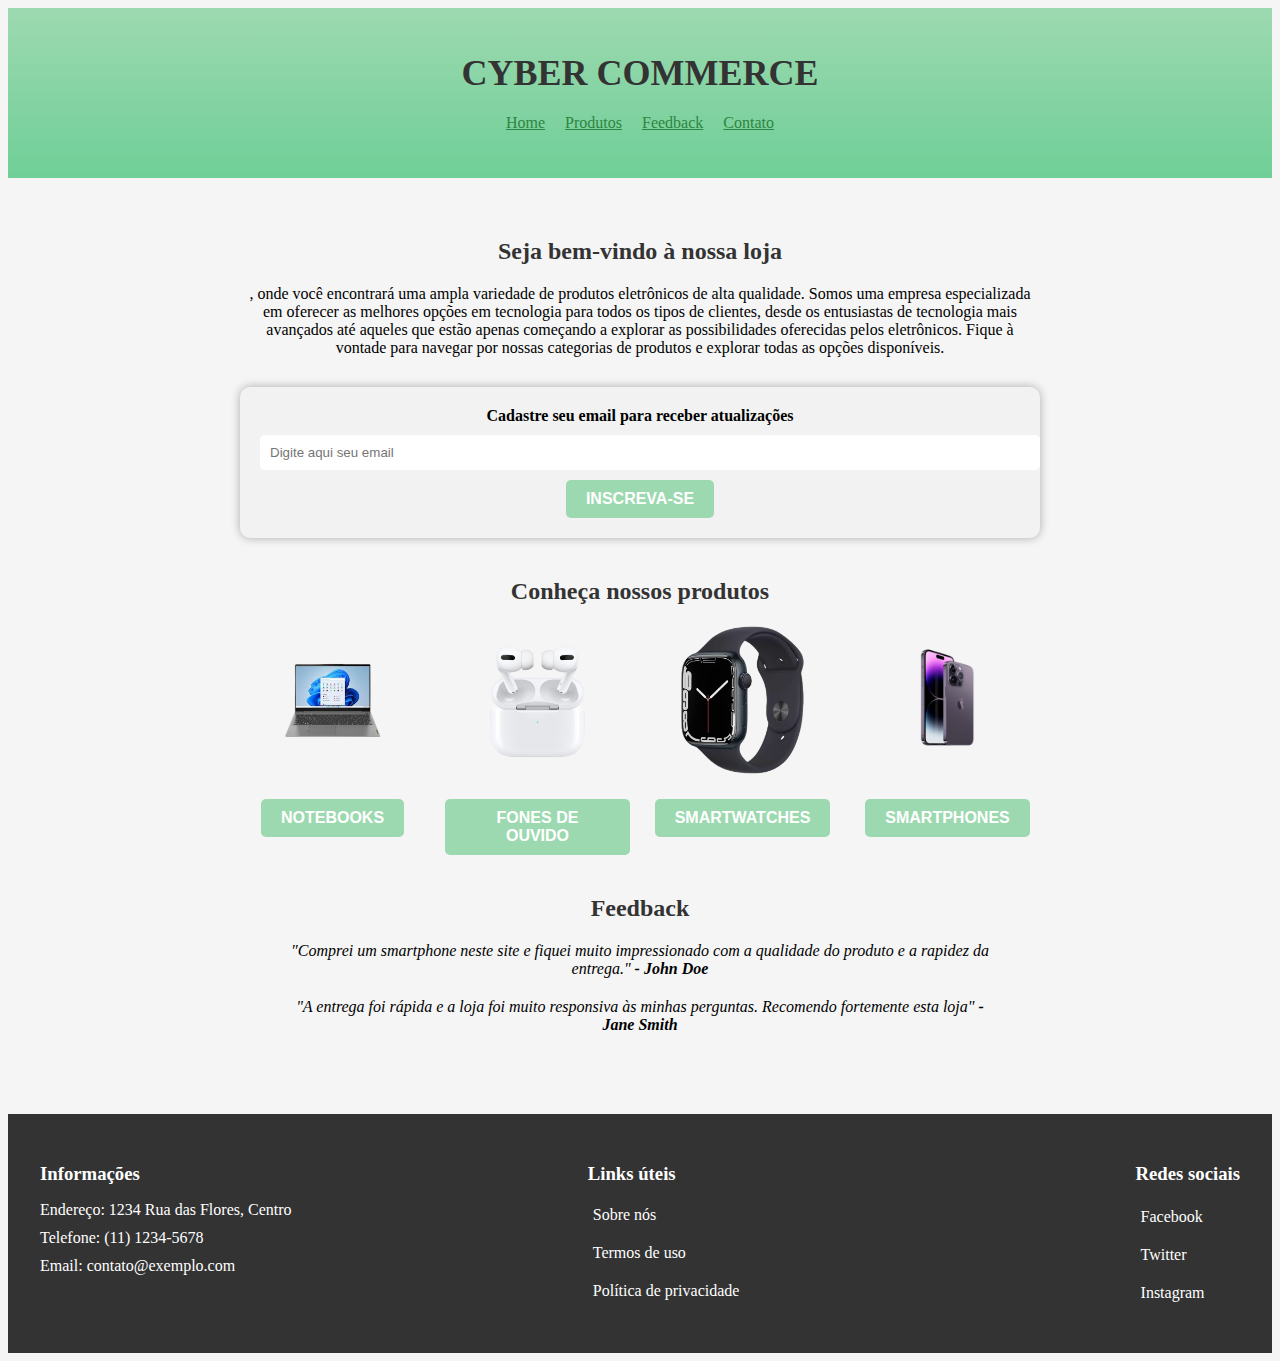
==== index.html @ 16235d27 "Update and rename landingpage.html to index.html" ====
<!DOCTYPE html>
<html lang="pt">
  <head>
    <meta charset="UTF-8">
    <title>Landing Page</title>
    <link rel="stylesheet" href="style.css">
  </head>
  <body>
    <header id="topo">
        <h1>Cyber Commerce</h1>
        <nav>
          <ul>
            <li><a href="#topo">Home</a></li>
            <li><a href="#produtos">Produtos</a></li>
            <li><a href="#feedback">Feedback</a></li>
            <li><a href="#contato">Contato</a></li>
          </ul>
        </nav>
    </header>
    <main>
      <section  >
        <h2>Seja bem-vindo à nossa loja</h2>
        <p> , onde você encontrará uma ampla variedade de produtos eletrônicos de alta qualidade. Somos uma empresa especializada em oferecer as melhores opções em tecnologia para todos os tipos de clientes, desde os entusiastas de tecnologia mais avançados até aqueles que estão apenas começando a explorar as possibilidades oferecidas pelos eletrônicos. Fique à vontade para navegar por nossas categorias de produtos e explorar todas as opções disponíveis.</p>
        <form>
          <label for="email">Cadastre seu email para receber atualizações </label>
          <input type="email" id="email" placeholder="Digite aqui seu email">
          <button>Inscreva-se</button>
        </form>
      </section>
      <section  id="produtos" >
        <h2>Conheça nossos produtos</h2>
        <div class="product-container">
          <div class="product">
            <img src="1.png" alt="Product 1">
            <button class="product-button">Notebooks</button>
          </div>
          <div class="product">
            <img src="2.png" alt="Product 2">
            <button class="product-button">Fones de ouvido</button>
          </div>
          <div class="product">
            <img src="3.png" alt="Product 3">
            <button class="product-button">Smartwatches</button>
          </div>
          <div class="product">
            <img src="4.png" alt="Product 4">
            <button class="product-button">Smartphones</button>
          </div>
        </div>
      </section>
      
      

      
      <section id="feedback" >
        <h2>Feedback</h2>
        <blockquote>
          "Comprei um smartphone neste site e fiquei muito impressionado com a qualidade do produto e a rapidez da entrega."
          <cite>- John Doe</cite>
        </blockquote>
        <blockquote>
          "A entrega foi rápida e a loja foi muito responsiva às minhas perguntas. Recomendo fortemente esta loja"
          <cite>- Jane Smith</cite>
        </blockquote>
      </section>
    </main>
    <footer id="contato" >
        <div class="footer-container">
          <div class="footer-section">
            <h3>Informações</h3>
            <ul>
              <li>Endereço: 1234 Rua das Flores, Centro</li>
              <li>Telefone: (11) 1234-5678</li>
              <li>Email: contato@exemplo.com</li>
            </ul>
          </div>
          <div class="footer-section">
            <h3>Links úteis</h3>
            <ul>
              <li><a href="#" class="social-link"><i class="fa fa-angle-right"></i> Sobre nós</a></li>
              <li><a href="#" class="social-link"><i class="fa fa-angle-right"></i> Termos de uso</a></li>
              <li><a href="#" class="social-link"><i class="fa fa-angle-right"></i> Política de privacidade</a></li>
            </ul>
          </div>
          <div class="footer-social">
            <h3>Redes sociais</h3>
            <ul>
              <li><a href="#" class="social-link"><i class="fa fa-facebook"></i> Facebook</a></li>
              <li><a href="#" class="social-link"><i class="fa fa-twitter"></i> Twitter</a></li>
              <li><a href="#" class="social-link"><i class="fa fa-instagram"></i> Instagram</a></li>
            </ul>
          </div>
        </div>
      </footer>
         
      
  </body>
  <script>
    // Seleciona todos os botões de produtos
const buttons = document.querySelectorAll('.product-button');

// Adiciona um evento de clique a cada botão de produto
buttons.forEach(button => {
  button.addEventListener('click', () => {
    const productName = button.textContent;
    alert(`Você selecionou o produto: ${productName}`);
  });
});

  </script>
</html>
---- style.css ----
/* corpo da página */
body {
  background-color: #f5f5f5; /* cinza claro */
}

/* cabeçalho */
header {
  background: linear-gradient(to bottom, #9dd9b0, #6fcf97); /* degrade de verde pastel */
  padding: 20px;
  text-align: center;
}

/* navegação */
nav ul {
  display: flex;
  justify-content: center;
  list-style: none;
}

nav li {
  margin-right: 20px;
}

nav li:last-child {
  margin-right: 0;
}

/* conteúdo principal */
main {
  max-width: 800px;
  margin: 0 auto;
  padding: 40px 20px;
  text-align: center;
}

section {
  margin-bottom: 40px;
}

h1,
h2 {
  color: #333;
  font-weight: bold;
  margin-bottom: 20px;
}

h1 {
  font-size: 36px;
  text-transform: uppercase;
}

.product-container {
  display: flex;
  flex-wrap: wrap;
  margin: -10px;
}

.product {
  flex-basis: calc(25% - 20px);
  margin: 10px;
}

.product img {
  width: 100%;
  height: 150px;
  object-fit: cover;
  margin-bottom: 10px; /* Adiciona um espaçamento de 10px abaixo da imagem */
}

.product img:hover {
  transform: scale(1.1);
}

.product-caption {
  display: inline-block;
  background-color: #333;
  color: #fff;
  padding: 10px;
  margin: 5px;
  border-radius: 5px;
  cursor: pointer;
  transition: background-color 0.3s ease-in-out;
}

.product-caption:hover {
  background-color: #555;
}

.product-button {
  background: #9dd9b0;
  color: #fff;
  border: none;
  padding: 10px 20px;
  border-radius: 5px;
  cursor: pointer;
  transition: background-color 0.3s ease;
  font-size: 16px;
  font-weight: bold;
  text-transform: uppercase;
  margin-top: 10px; /* Adiciona um espaçamento de 10px acima do botão */
}

.product-button:hover {
  background-color: #8cbbaa;
}



/* formulário de inscrição */
form {
  background: #f2f2f2;
  padding: 20px;
  margin: 30px 0;
  border-radius: 10px;
  box-shadow: 0 0 10px rgba(0, 0, 0, 0.3);
}

form label {
  display: block;
  margin-bottom: 10px;
  font-weight: bold;
}

form input[type="email"] {
  padding: 10px;
  border-radius: 5px;
  border: none;
  width: 100%;
  margin-bottom: 10px;
}

form button {
  background: #9dd9b0;
  color: #fff;
  border: none;
  padding: 10px 20px;
  border-radius: 5px;
  cursor: pointer;
  transition: background-color 0.3s ease;
  font-size: 16px;
  font-weight: bold;
  text-transform: uppercase;
}

form button:hover {
  background: #6fcf97; /* tom mais escuro de verde pastel */
}

/* citação */
blockquote {
  font-style: italic;
  margin-bottom: 20px;
}

cite {
  font-weight: bold;
}

/* rodapé */
footer {
  background-color: #333;
  color: #fff;
  padding: 30px 0;
  font-size: 16px;
}

.footer-container {
  max-width: 1200px;
  margin: 0 auto;
  display: flex;
  justify-content: space-between;
  flex-wrap: wrap;
}

.footer-section {
  width: 30%;
}

.footer-section h3 {
  margin-bottom: 15px;
}

ul {
  list-style: none;
  padding: 0;
}

ul li {
  margin-bottom: 10px;
}

.social-link {
  display: inline-flex;
  align-items: center;
  color: #fff;
  text-decoration: none;
  margin-right: 15px;
  padding: 5px;
  border-radius: 5px;
}

.social-link:hover {
  background-color: #fff;
  color: #2e8540;
}

/* melhoria da teoria das cores */

/* tons de verde para os links */
a {
  color: #2e8540;
}

a:hover {
  color: #185f2f;
}
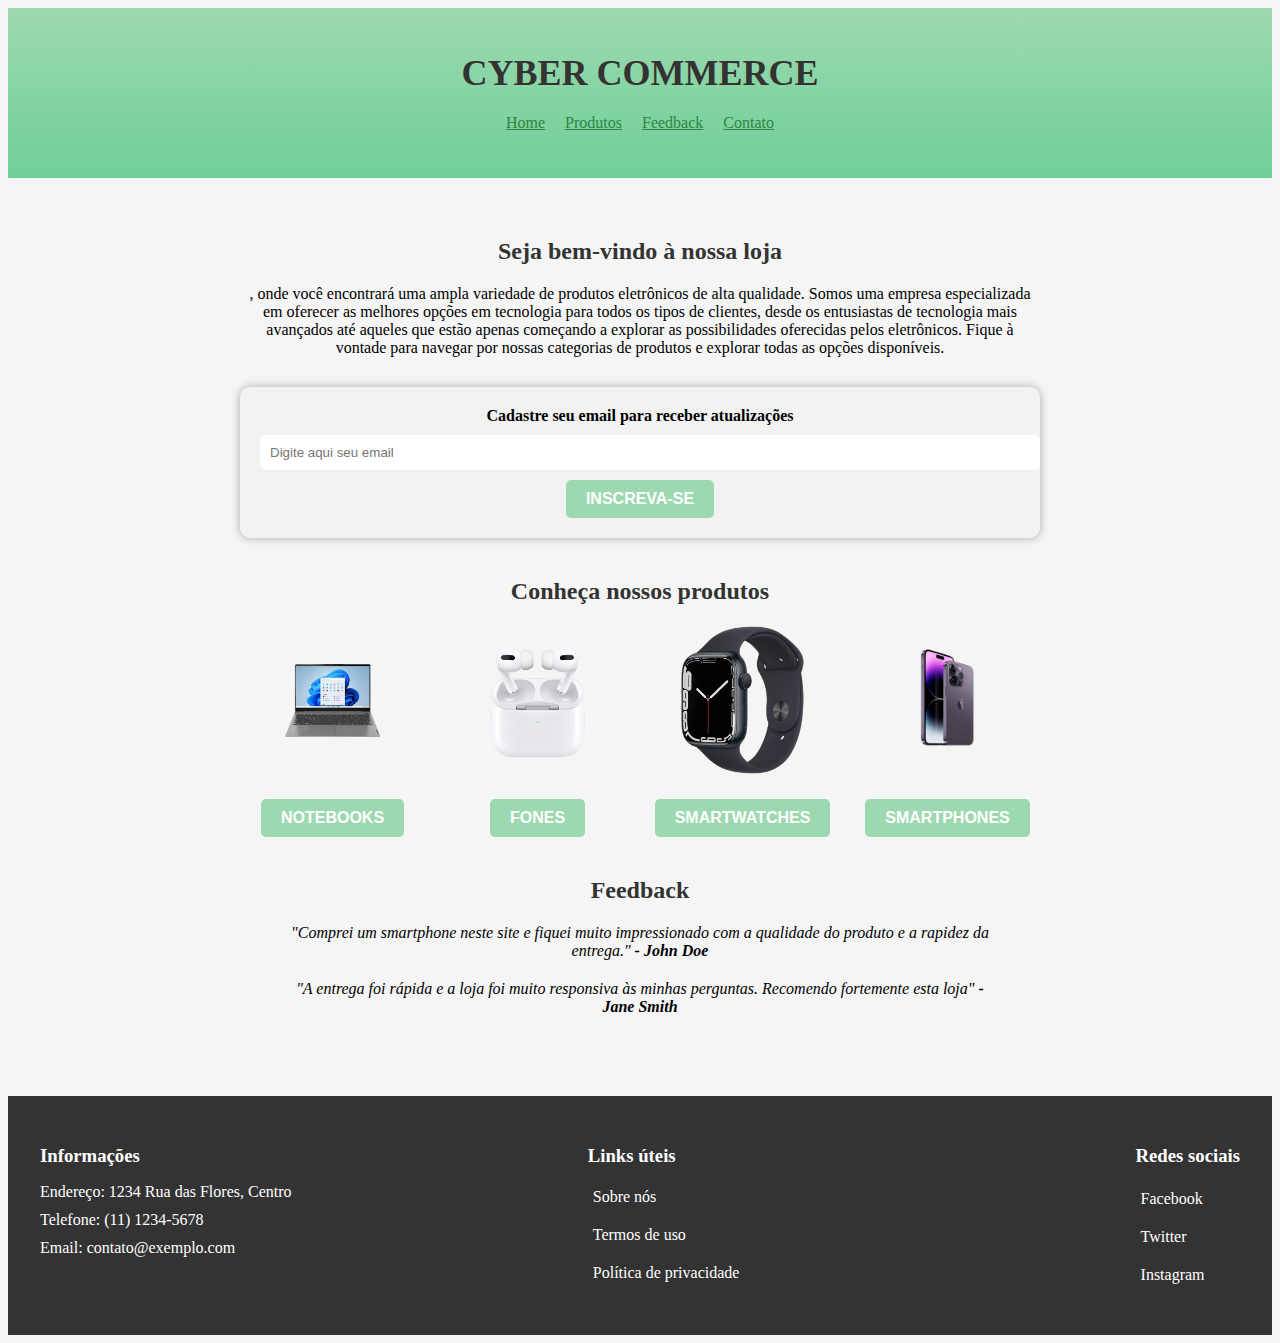
==== commit 64f04ad6: "Update index.html" ====
--- a/index.html
+++ b/index.html
@@ -36,7 +36,7 @@
           </div>
           <div class="product">
             <img src="2.png" alt="Product 2">
-            <button class="product-button">Fones de ouvido</button>
+            <button class="product-button">Fones</button>
           </div>
           <div class="product">
             <img src="3.png" alt="Product 3">
